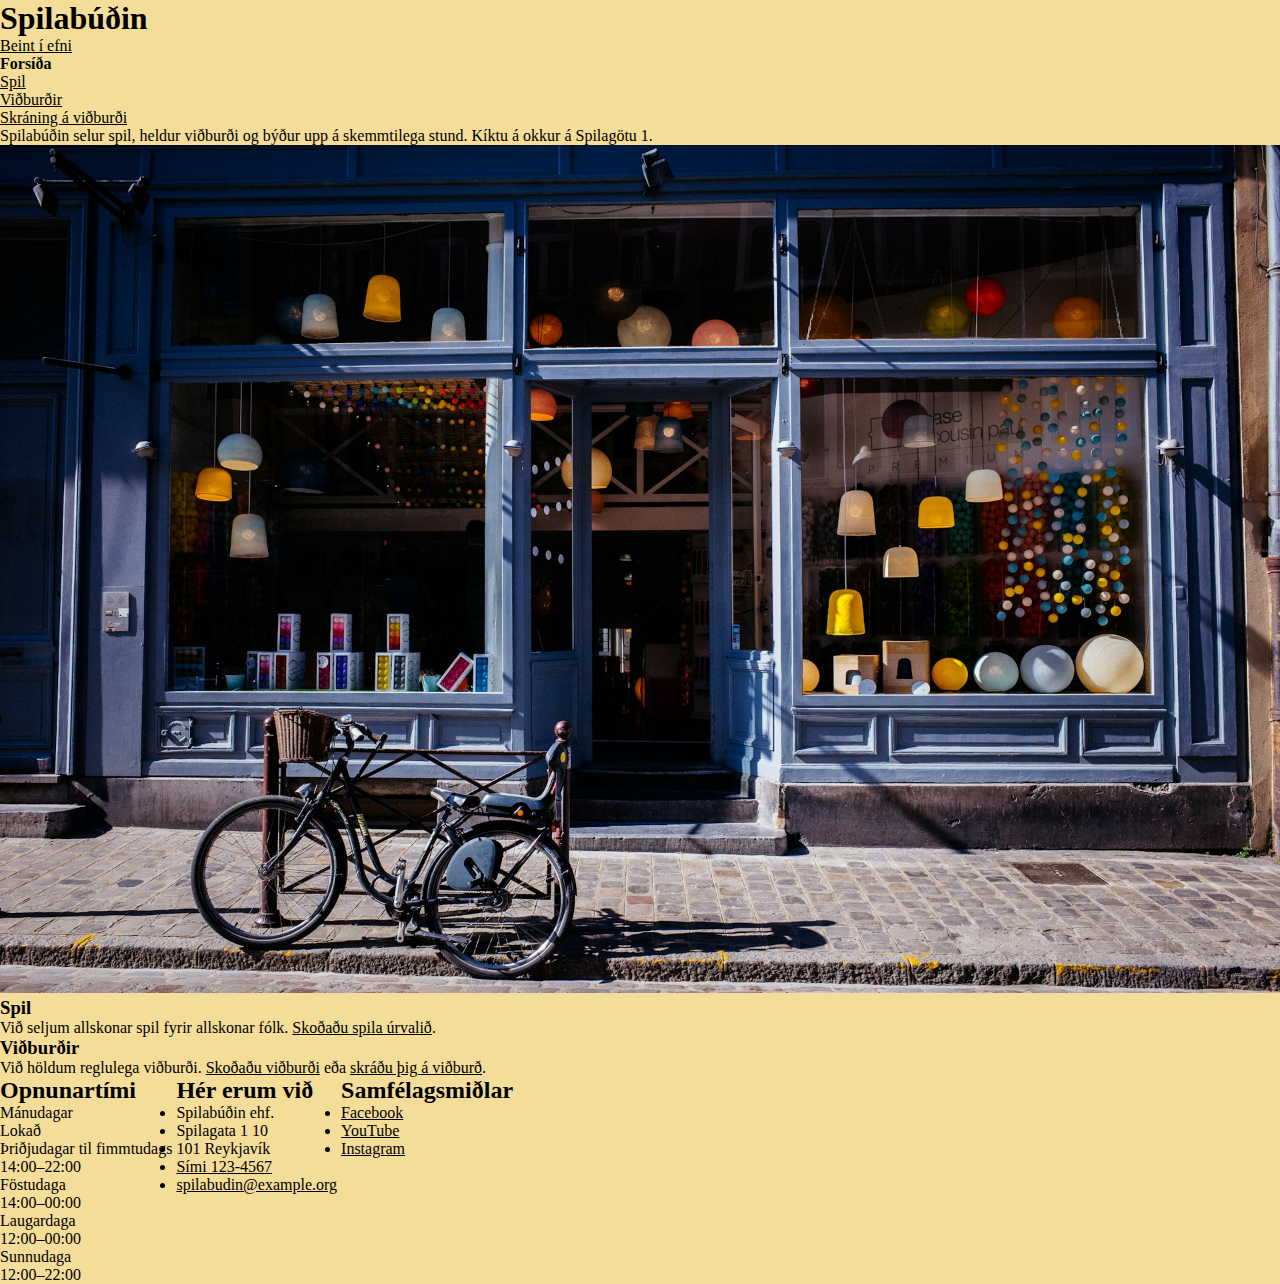
==== index.html @ 416f99a0 "added template and stylesheet to existing work" ====
<!DOCTYPE html>
<html lang="is">

<head>
  <link rel="stylesheet" href="styles.css">
  <meta charset="utf-8">
  <title>Spilabúðin</title>
  <meta name="description"
    content="Spilabúðin selur spil, heldur viðburði og býður upp á skemmtilega stund. Kíktu á okkur á Spilagötu 1.">
  <meta property="og:title" content="Spilabúðin">
  <meta property="og:description"
    content="Spilabúðin selur spil, heldur viðburði og býður upp á skemmtilega stund. Kíktu á okkur á Spilagötu 1.">
  <meta property="og:image" content="/myndir/sharing.jpg">
</head>

<body>
  <div class="wrapper">
  <header>
    <h1>Spilabúðin</h1>
  </header>

  <p><a href="#efni">Beint í efni</a></p>

  <nav>
    <ul>
      <li><strong>Forsíða</strong></li>
      <li><a href="sidur/spil.html">Spil</a></li>
      <li><a href="sidur/vidburdir.html">Viðburðir</a></li>
      <li><a href="sidur/skraning.html">Skráning á viðburði</a></li>
    </ul>
  </nav>

  <main id="efni">
    <p>Spilabúðin selur spil, heldur viðburði og býður upp á skemmtilega stund. Kíktu á okkur á Spilagötu 1.</p>

    <img src="./myndir/spilabudin.jpg"
      alt="Inngangur að Spilabúðinni, blámálað hús með stórum gluggum. Í gluggunum eru litríkir hlutir. Fyrir framan húsið er hjól.">

    <section>
      <h3>Spil</h3>
      <p>Við seljum allskonar spil fyrir allskonar fólk. <a href="./sidur/spil.html">Skoðaðu spila úrvalið</a>.</p>
    </section>

    <section>
      <h3>Viðburðir</h3>
      <p>Við höldum reglulega viðburði. <a href="./sidur/vidburdir.html">Skoðaðu viðburði</a> eða <a
          href="./sidur/skraning.html">skráðu þig á viðburð</a>.</p>
    </section>
  </main>

  <footer>
    <section>
      <h2>Opnunartími</h2>
      <dl>
        <dt>Mánudagar</dt>
        <dd>Lokað</dd>
        <dt>Þriðjudagar til fimmtudags</dt>
        <dd>14:00–22:00</dd>
        <dt>Föstudaga</dt>
        <dd>14:00–00:00</dd>
        <dt>Laugardaga</dt>
        <dd>12:00–00:00</dd>
        <dt>Sunnudaga</dt>
        <dd>12:00–22:00</dd>
      </dl>
    </section>

    <section>
      <h2>Hér erum við</h2>
      <ul>
        <li>Spilabúðin ehf.</li>
        <li>Spilagata 1 10</li>
        <li>101 Reykjavík</li>
        <li><a href="tel:1234567">Sími 123-4567</a></li>
        <li>
          <a href="mailto:spilabudin@example.org">spilabudin@example.org</a>
        </li>
      </ul>
    </section>

    <section>
      <h2>Samfélagsmiðlar</h2>
      <ul>
        <li><a href="https://www.facebook.com/HaskoliIslands/">Facebook</a></li>
        <li><a href="https://www.youtube.com/user/HIvarp">YouTube</a></li>
        <li><a href="https://www.instagram.com/haskoli_islands/">Instagram</a></li>
      </ul>
    </section>
  </footer>
</div>
</body>

</html>
---- styles.css ----
/* Setjum inn „reset“ sem fjarlægir margin og padding af öllu */
* {
  margin: 0;
  padding: 0;
}

/* Reiknum stærð á öllum boxum sem border-box */
html {
  box-sizing: border-box;
}
/* og látum erfast á allt */
*,
*:before,
*:after {
  box-sizing: inherit;
}

/* hjálpar class sem felur sjónrænt en skjálesarar lesa */
.sr-only:not(:focus):not(:active) {
  clip: rect(0 0 0 0);
  clip-path: inset(50%);
  height: 1px;
  overflow: hidden;
  position: absolute;
  white-space: nowrap;
  width: 1px;
}

/* Almennt */

/** Letur og stærðir **/

/*** Grunnstærð er 16px ***/
html {
  font-size: 16px;
}

/*** Leturgerðir sem við sækjum úr fonts/ möppu ***/
@font-face {
  /* TODO Bæta við leturgerð */
}

@font-face {
  /* TODO Bæta við leturgerð */
}

@font-face {
  /* TODO Bæta við leturgerð */
}

/*** Allt meginmál notar open sans ***/
html,
input,
select,
button {
  /* TODO Skilgreina */
}

/*** Allar fyrirsagnir nota Matemasie regular ***/
h1,
h2,
h3,
legend {
  /* TODO Skilgreina */
}

/** Lætur myndir aldrei taka meira pláss en foreldri skilgreinir **/
img {
  max-width: 100%;
}

/** Litur á hlekkjum erfist frá foreldri **/
a {
  color: inherit;
}

/**
 * Eftirfarandi setur upp grunn umbrot (layout) síðu með flexbox.
 * Við förum yfir flexbox í viku 4 en þangað til er hægt að nota þetta
 * sem grunn og án breytinga.
 * Athugið að til þess að þetta virki þar að setja <div class="wrapper"> utan um allt efni 
 * innan <body>.
 */
.wrapper {
  display: flex;
  flex-direction: column;
  width: 100%;
  min-height: 100vh;

  background-color: #f3dd99;
}

.wrapper main {
  flex: 1;
}

/* Það sem fylgir er tillaga að uppbyggingu á selectorum fyrir verkefnið */

/** Haus á síðum **/

header {
  /* TODO Skilgreina */
}

/** Valmynd **/

nav {
  /* TODO Skilgreina */
}

/* TODO Skilgreina aðra selectora fyrir valmynd */

/** Meginmál og efni forsíðu **/

main {
  /* TODO Skilgreina */
}

/* TODO Skilgreina aðra selectora fyrir meginmál of forsíðu */

/** Fótur **/

footer {
  /* TODO Skilgreina */
}

/* Ef við notum section fyrir hvert svæði undir fót, þá er hægt að nota eftirfarandi */
footer > section {
  display: inline-block;
  /* Lætur efni byrja efst í línu, almennt myndum við nota flexbox hér! */
  vertical-align: top;
  /* TODO fleiri skilgreiningar */
}

/* TODO Skilgreina aðra selectora fyrir fót */

/** Spilasíða, töflustílar **/

table {
  /* TODO Skilgreina */
}

/* TODO Skilgreina aðra selectora fyrir töflu */

/** Viðburðir **/

.event {
  /* TODO Skilgreina, gerum ráð fyrir að hver viðburður hafi eigin selector */
}

/* TODO Skilgreina aðra selectora fyrir viðburði */

/** Skráningarform **/

/* TODO Skilgreina */
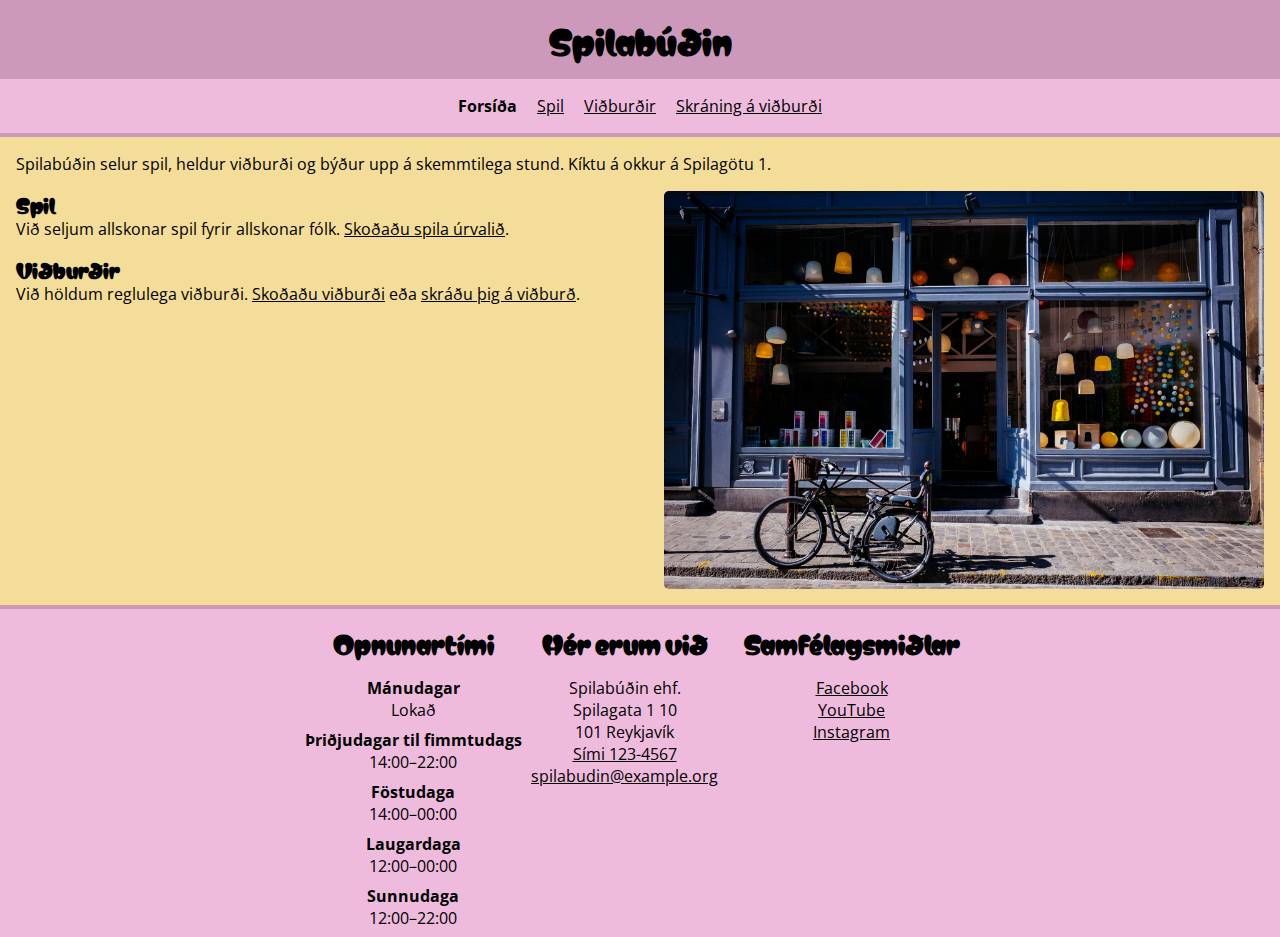
==== commit beface71: "as good as it gets pre-deadline" ====
--- a/index.html
+++ b/index.html
@@ -19,7 +19,7 @@
     <h1>Spilabúðin</h1>
   </header>
 
-  <p><a href="#efni">Beint í efni</a></p>
+  <p class="sr-only"><a href="#efni">Beint í efni</a></p>
 
   <nav>
     <ul>
@@ -30,7 +30,7 @@
     </ul>
   </nav>
 
-  <main id="efni">
+  <main id="efni" class="frontpage">
     <p>Spilabúðin selur spil, heldur viðburði og býður upp á skemmtilega stund. Kíktu á okkur á Spilagötu 1.</p>
 
     <img src="./myndir/spilabudin.jpg"
--- a/styles.css
+++ b/styles.css
@@ -38,14 +38,21 @@
 /*** Leturgerðir sem við sækjum úr fonts/ möppu ***/
 @font-face {
   /* TODO Bæta við leturgerð */
+  font-family:'Matemasie';
+  src: url(./gogn/Matemasie-Regular.ttf) format(woff2);
 }
 
 @font-face {
   /* TODO Bæta við leturgerð */
+  font-family:'Open Sans';
+  src: url(./gogn/OpenSans-VariableFont_wdth\,wght.ttf) format(woff2);
 }
 
 @font-face {
-  /* TODO Bæta við leturgerð */
+  /* Sama leturgerð, nema feitletruð */
+  font-family:'Open Sans';
+  src: url(./gogn/OpenSans-VariableFont_wdth\,wght.ttf) format(woff2);
+  font-weight: bold;
 }
 
 /*** Allt meginmál notar open sans ***/
@@ -54,6 +61,7 @@
 select,
 button {
   /* TODO Skilgreina */
+  font-family: 'Open Sans', Helvetica, Arial, sans-serif;
 }
 
 /*** Allar fyrirsagnir nota Matemasie regular ***/
@@ -62,11 +70,14 @@
 h3,
 legend {
   /* TODO Skilgreina */
+  font-family:'Matemasie';
 }
 
 /** Lætur myndir aldrei taka meira pláss en foreldri skilgreinir **/
 img {
   max-width: 100%;
+/* Rúnar myndir */
+  border-radius: 5px;
 }
 
 /** Litur á hlekkjum erfist frá foreldri **/
@@ -98,14 +109,35 @@
 
 /** Haus á síðum **/
 
+
 header {
   /* TODO Skilgreina */
+  background-color: #cc99bb;
+  text-align: center;
+  padding: 1rem;
 }
 
 /** Valmynd **/
 
 nav {
   /* TODO Skilgreina */
+  background-color: #eebbdd;
+  padding: 1rem;
+  border-bottom: 4px solid #cc99bb;
+}
+
+nav ul {
+  list-style: none;
+  text-align: center;
+}
+
+nav ul li {
+  display: inline-block;
+  margin-right: 1rem; 
+}
+
+nav ul li:last-child {
+  margin-right: 0;
 }
 
 /* TODO Skilgreina aðra selectora fyrir valmynd */
@@ -113,15 +145,40 @@
 /** Meginmál og efni forsíðu **/
 
 main {
-  /* TODO Skilgreina */
-}
+  padding: 1rem;
+}
+main p {
+  margin-bottom: 1rem;
+}
+section {
+  display: block;
+}
+
+
+section img {
+  margin: 1rem;
+}
+
 
 /* TODO Skilgreina aðra selectora fyrir meginmál of forsíðu */
 
+/* þetta editar bara myndina á forsíðu án þess að breyta myndum í spil eða viðburðir */
+.frontpage img {
+  float: right;
+  max-width: 600px;
+  vertical-align: top;
+}
+.frontpage main {
+  text-align: left;
+}
+
 /** Fótur **/
 
 footer {
   /* TODO Skilgreina */
+  background-color: #eebbdd;
+  border-top: 4px solid #cc99bb;
+  text-align: center;
 }
 
 /* Ef við notum section fyrir hvert svæði undir fót, þá er hægt að nota eftirfarandi */
@@ -132,12 +189,47 @@
   /* TODO fleiri skilgreiningar */
 }
 
+footer ul {
+  list-style: none;
+}
+
+footer h2{
+  padding: 1rem;
+}
+
+footer dl dt {
+  font-weight: bold;
+}
+
+footer dl dd {
+  margin-bottom: 0.5rem;
+}
 /* TODO Skilgreina aðra selectora fyrir fót */
 
 /** Spilasíða, töflustílar **/
 
 table {
-  /* TODO Skilgreina */
+  border-collapse: collapse;
+}
+table td {
+  margin-right: 1rem;
+  padding: 1rem;
+  text-align: left;
+}
+table th {
+  text-align: left;
+  padding: 0.5rem;
+}
+table th:first-child {
+  /* þetta felur 'Mynd' í töflunni sbr. fyrirmynd*/
+  font-size: 0px;
+}
+table img {
+  min-width: 200px;
+}
+
+tbody tr:nth-child(odd) {
+  background-color: #eebbdd;
 }
 
 /* TODO Skilgreina aðra selectora fyrir töflu */
@@ -151,5 +243,8 @@
 /* TODO Skilgreina aðra selectora fyrir viðburði */
 
 /** Skráningarform **/
+form {
+
+}
 
 /* TODO Skilgreina */
